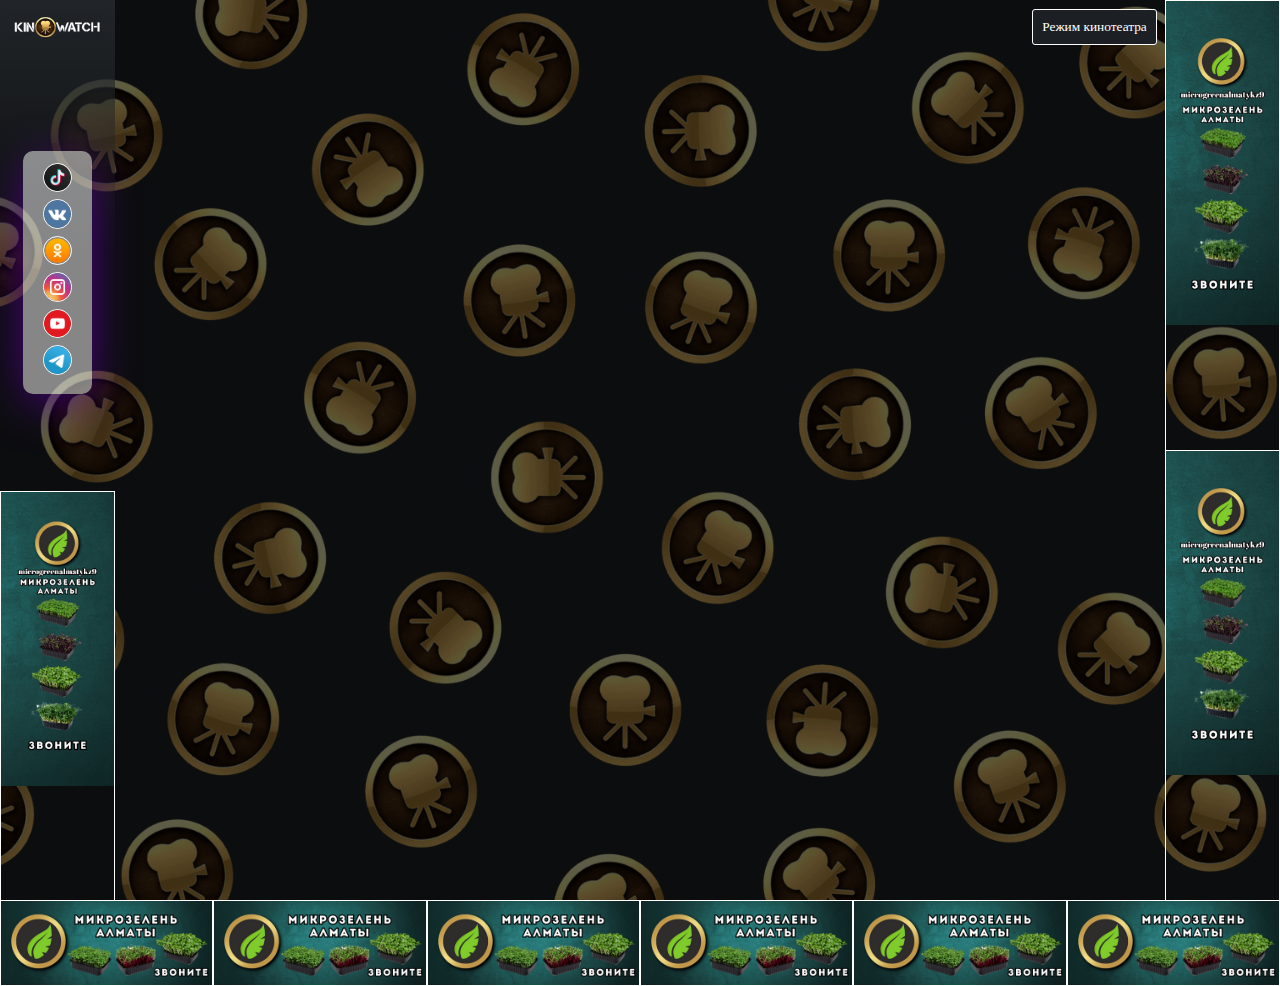
==== iframe.html @ 3fa5227c "Update iframe.html" ====
<!-- Сообщаем браузеру как стоит обрабатывать эту страницу -->
<!DOCTYPE html>
<!-- Оболочка документа, указываем язык содержимого -->
<html lang="ru">
<!-- Заголовок страницы, контейнер для других важных данных (не отображается) -->

<head>
  <!-- Google Tag Manager -->
<script>(function(w,d,s,l,i){w[l]=w[l]||[];w[l].push({'gtm.start':
new Date().getTime(),event:'gtm.js'});var f=d.getElementsByTagName(s)[0],
j=d.createElement(s),dl=l!='dataLayer'?'&l='+l:'';j.async=true;j.src=
'https://www.googletagmanager.com/gtm.js?id='+i+dl;f.parentNode.insertBefore(j,f);
})(window,document,'script','dataLayer','GTM-KMH2QQXR');</script>
<!-- End Google Tag Manager --> 

<!-- <meta charset="UTF-8"> -->
<link rel="shortcut icon" href="img/favicon.ico">  
<link rel="apple-touch-icon" sizes="180x180" href="/img/apple-touch-icon.png">
<!-- <link rel="android-chrome" type="/png" sizes="512x512" href="img/android-chrome-512x512.png">  -->
<!-- <link rel="android-chrome" type="/png" sizes="192x192" href="img/android-chrome-192x192.png">  -->
<link rel="icon" type="image/png" sizes="32x32" href="img/favicon-32x32.png">
<link rel="icon" type="image/png" sizes="16x16" href="img/favicon-16x16.png">
<link rel="stylesheet" href="css/style.css">
  <!-- Заголовок страницы в браузере -->
  <title>KinoWatch</title>
  <!-- Кодировка страницы -->
  <!-- <meta http-equiv="Content-type" content="text/html;charset=UTF-8" /> -->
  <meta charset="UTF-8">
  <meta name="viewport" content="width=device-width">
  <link rel="stylesheet" href="https://stackpath.bootstrapcdn.com/font-awesome/4.7.0/css/font-awesome.min.css">
  <script src="js/loadPlayer.js" type="text/javascript"></script>
  <script src="js/Viewers.js" type="text/javascript"></script>
</head>
<!-- Отображаемое тело страницы -->

<body>
  <!-- Google Tag Manager (noscript) -->
<noscript><iframe src="https://www.googletagmanager.com/ns.html?id=GTM-KMH2QQXR"
height="0" width="0" style="display:none;visibility:hidden"></iframe></noscript>
<!-- End Google Tag Manager (noscript) -->
  <div class="wrapper">
 <div class="header">
      <div class="block__column_logo_mobile">
        <div class="logo_mobile"><img src="img/logo.png" alt="logo"></div>
      </div>
      <div class="block__column_icons_mobile">
        <div class="icon-image"> <a href="https://www.tiktok.com/@kinowatch_001?lang=ru-RU" target="_blank"><img src="img/tiktok.ico" height="32px" width="auto" alt="tiktok"></a> </div>
        <div class="icon-image"> <a href="https://vk.com/kinowatch_bot" target="_blank"><img src="img/vk.ico" height="32px" width="auto" alt="iconfinder-social-media-applications-32vk-4102593_113806"></a> </div>
        <div class="icon-image"> <a href="https://ok.ru/group/58259070976148" target="_blank"><img src="img/ok.ico" height="32px" width="auto" alt="odnoklassniki"></a> </div>
        <div class="icon-image"> <a href="https://www.instagram.com/kinowatch_001/" target="_blank"><img src="img/insta.ico" height="32px" width="auto" alt="instagram"></a> </div>
        <div class="icon-image"> <a href="https://www.youtube.com/@kinowatch_001/featured" target="_blank"><img src="img/yt.ico" height="32px" width="auto" alt="youtube"></a> </div>
        <div class="icon-image"> <a href="https://t.me/SearchWatch_bot" target="_blank"><img src="img/tg.ico" height="32px" width="auto" alt="telegram"></a> </div>
      </div>
      <div id="ppb-10" class="block__column_ppb-10">
           <a href="https://www.instagram.com/microgreenalmatykz9/" target="_blank"><img class="bee-center bee-fixedwidth bee-fullwidthOnMobile" src="img/970х50.png" style="position: inherit;width: 100%;height: auto;" alt="Инстаграм"></a>
        </div>
    </div>
    <div class="content">
      <div class="block__column__left">
        <div id="logo" class="block__column_logo"><img src="img/logo.png" alt="logo"></div>
        <div id="icons" class="block__column_icons">
          <div class="all_icons">
            <div id="icon-1" class="icon" style="transition: transform 0.2s;"> <a href="https://www.tiktok.com/@kinowatch_001?lang=ru-RU" target="_blank"><img src="img/tiktok.ico" alt="ТикТок"></a> </div>
          <div id="icon-2" class="icon" style="transition: transform 0.2s;"> <a href="https://vk.com/kinowatch_bot" target="_blank"><img class="bee-center bee-fixedwidth" src="img/vk.ico" alt="Вконтакте"></a> </div>
          <div id="icon-3" class="icon" style="transition: transform 0.2s;"> <a href="https://ok.ru/group/58259070976148" target="_blank"><img class="bee-center bee-fixedwidth" src="img/ok.ico" alt="Одноклассники"></a> </div>
          <div id="icon-4" class="icon" style="transition: transform 0.2s;"> <a href="https://www.instagram.com/kinowatch_001/" target="_blank"><img class="bee-center bee-fixedwidth" src="img/insta.ico" alt="Инстаграм"></a> </div>
          <div id="icon-5" class="icon" style="transition: transform 0.2s;"> <a href="https://www.youtube.com/@kinowatch_001/featured" target="_blank"><img class="bee-center bee-fixedwidth" src="img/yt.ico" alt="YouTube"></a> </div>
          <div id="icon-6" class="icon" style="transition: transform 0.2s;"> <a href="https://t.me/SearchWatch_bot" target="_blank"><img class="bee-center bee-fixedwidth" src="img/tg.ico" alt="Телеграм"></a> </div>
          </div>
          
        </div>
        
        <div id="left_down" class="block__column__down">
          <div id="ppb-1" class="ppb"> <a href="https://www.instagram.com/microgreenalmatykz9/" target="_blank"><img class="bee-center bee-fixedwidth bee-fullwidthOnMobile" src="img/300x780.png" style="position: inherit;width: 100%;height: auto;" alt="Инстаграм"></a> </div>
        </div>
      </div>
      <div id="container" class="block__column__center">
       
        <div id="play">
          <button id="toggleCinemaMode" onclick="toggleCinemaMode()">
    <span id="buttonText">Режим кинотеатра</span>
    <img id="cinemaIcon" src="img/off2.png" style="display: none; width: 17px; height: 17px;">
  </button>
        </div>

      </div>
      <div class="block__column__right">
        <div id="ppb-2" class="ppb"> <a href="https://www.instagram.com/microgreenalmatykz9/" target="_blank"><img class="bee-center bee-fixedwidth bee-fullwidthOnMobile" src="img/300x860.png" alt=""></a> </div>
        <div id="ppb-3" class="ppb"> <a href="https://www.instagram.com/microgreenalmatykz9/" target="_blank"><img class="bee-center bee-fixedwidth bee-fullwidthOnMobile" src="img/300x860.png" alt=""></a> </div>
      </div>
    </div>
    <footer id="footer" class="footer">
      <div id="ppb-4" class="ppb"><a href="https://www.instagram.com/microgreenalmatykz9/" target="_blank"><img class="bee-center bee-fixedwidth bee-fullwidthOnMobile" src="img/500х200.png" alt=""></a></div>
      <div id="ppb-5" class="ppb"> <a href="https://www.instagram.com/microgreenalmatykz9/" target="_blank"><img class="bee-center bee-fixedwidth bee-fullwidthOnMobile" src="img/500х200.png" alt=""></a> </div>
      <div id="ppb-6" class="ppb"> <a href="https://www.instagram.com/microgreenalmatykz9/" target="_blank"><img class="bee-center bee-fixedwidth bee-fullwidthOnMobile" src="img/500х200.png" alt=""></a> </div>
      <div id="ppb-7" class="ppb"> <a href="https://www.instagram.com/microgreenalmatykz9/" target="_blank"><img class="bee-center bee-fixedwidth bee-fullwidthOnMobile" src="img/500х200.png" alt=""></a> </div>
      <div id="ppb-8" class="ppb"> <a href="https://www.instagram.com/microgreenalmatykz9/" target="_blank"><img class="bee-center bee-fixedwidth bee-fullwidthOnMobile" src="img/500х200.png" alt=""></a> </div>
      <div id="ppb-9" class="ppb"> <a href="https://www.instagram.com/microgreenalmatykz9/" target="_blank"><img class="bee-center bee-fixedwidth bee-fullwidthOnMobile" src="img/500х200.png" alt=""></a> </div>
    </footer>
  </div>
<div class="branding"></div>
<div class="sticker"></div>
<!--   <script async="" src="https://aj1907.online/63c0d7d8.js"></script> -->
<script src="js/kinoRoom.js" type="text/javascript"></script>


<script type="text/javascript" src="https://telegram.org/js/telegram-web-app.js"></script>
<script type="text/javascript">
      
        // Получение ссылки на видеоплеер
        const videoPlayer = document.getElementById('play');

        // Регистрация обработчика события на кнопку полноэкранного режима
        videoPlayer.addEventListener('click', () => {
            // Запрос на полноэкранный режим
            TelegramWebApp.enterFullscreen();
        });
    </script>
  
</body>

</html>
---- css/style.css ----
/*Обнуление*/
*{
	padding: 0;
	margin: 0;
	border: 0;
}
*,*:before,*:after{
	-moz-box-sizing: border-box;
	-webkit-box-sizing: border-box;
	box-sizing: border-box;
}
:focus,:active{outline: none;}
a:focus,a:active{outline: none;}

nav,footer,header,aside{display: block;}

html,body{
	height: 100%;
	width: 100%;
	font-size: 100%;
	line-height: 1;
	font-size: 14px;
	-ms-text-size-adjust: 100%;
	-moz-text-size-adjust: 100%;
	-webkit-text-size-adjust: 100%;
}
input,button,textarea{font-family:inherit;}

input::-ms-clear{display: none;}
button{cursor: pointer;}
button::-moz-focus-inner {padding:0;border:0;}
a, a:visited{text-decoration: none;}
a:hover{text-decoration: none;}
ul li{list-style: none;}
img{vertical-align: top;}

h1,h2,h3,h4,h5,h6{font-size:inherit;font-weight: 400;}
/*--------------------*/


/*стили для кнопки*/
body {
  transition: background-color 0.4s;
  background-color: #212529;
  background-image: url('../img/fon_1920x1080 (1).png'); /* Замените на URL вашей фоновой картинки */
  background-size: cover;
  background-attachment: fixed; /* Добавьте это свойство для фоновой картинки */
  background-position: center; /* Позиционируем фон по центру */
  position: relative; /* Устанавливаем позицию относительно body */
}

#toggleCinemaMode {
  background-color: #1c2024;
  border: 1px solid #ffff;
  border-radius: 3px;
  padding: 9px;
  color: #fff;
  cursor: pointer;
  position: relative;
  z-index: 10000;
  transition: background-color 0.4s;
  position: absolute !important;
  top: 9px; /* Располагаем кнопку сверху с отступом 10px */
  right: 8px; /* Располагаем кнопку справа с отступом 10px */
}

#play {
  z-index: 10000;
   position: relative;
   height: 100vh;
	width: 100%;
}

#toggleCinemaMode:hover {
  /*background-color: #384048;*/
  background-color: #148b5e;
  border: 1px solid #ffff;
  border-radius: 3px;
  padding: 9px;
}

body.cinema-mode.active #toggleCinemaMode:hover {
    background-color: #6e3233; /* Цвет при наведении, когда body имеет класс cinema-mode и active */

}


.cinema-mode::before,
.cinema-mode::after {
  content: "";
  position: fixed;
  background-color: rgba(0, 0, 0, 0.7);
  z-index: 1;
  top: 0;
  left: 0;
  right: 0;
  bottom: 0;
  opacity: 0;
  pointer-events: none;
  transition: opacity 0.4s;
  animation-duration: 0.4s; /* Длительность анимации */
  animation-fill-mode: forwards; /* Удерживаем состояние после анимации */
}

.cinema-mode #toggleCinemaMode,
.cinema-mode #play {
  position: relative;
  z-index: 10000;
}

.cinema-mode.active::before,
.cinema-mode.active::after {
  opacity: 1;
  animation-name: fadeInOut; /* Имя анимации для показа и исчезновения затемнения */
}

@keyframes fadeInOut {
  from {
    opacity: 0;
  }
  to {
    opacity: 1;
  }
}

.cinema-mode:not(.active)::before,
.cinema-mode:not(.active)::after {
  animation-name: fadeOut; /* Имя анимации для снятия затемнения */
}

@keyframes fadeOut {
  from {
    opacity: 1;
  }
  to {
    opacity: 0;
  }
}
button:focus {
  outline: none;
}
/*--------------------*/



/*body {
    
    background-image: url('../img/fon.png') !important;
    background-size: cover !important;
    background-repeat: no-repeat !important;
    background-attachment: fixed !important;

}*/

.wrapper {
	    background: rgba(0, 0, 0, 0.63);
    /*box-shadow: 0px 0px 20px -10px #000000;*/
}

.block__column__left {
  /*background: linear-gradient(to bottom, rgba(0, 0, 0, 1), rgba(0, 0, 0, 0) 200px);*/
  background: linear-gradient(to bottom, #212529, rgba(0, 0, 0, 0) 250px);
  padding-bottom: 0px;
}

.block__column_logo {
	/*background: rgba(0, 0, 0, 0.63);*/
   /*box-shadow: 0px 0px 20px -10px #000000;*/
   /*box-shadow: 0px 0px 49px 30px #000000;*/
 }

.header {text-align: center;
   display: none;
  } 

.content {
	/*border: 1px solid #ff7f50;*/
   display: flex;
   flex-direction: row;
   align-items: center;
}

/*#player{
	height: 100vh;
	width: 100%;
}*/

.block__column__left {
   text-align: center;
	flex-basis: 9%;
}

.block__column__down {
display: flex;
  height: 45.5vh;
 }

#ppb-1{
	flex: 1; /* Равномерное распределение в рамках контейнера */
    box-sizing: border-box; /* Учтем отступы внутри ширины баннера */
    overflow: hidden;
  /*margin: 0px 15px;*/
       display: flex;
    justify-content: center;
    /*align-items: center;*/
    border-top: 1px solid #ffff;
	border-left: 1px solid #ffff;
	border-right: 1px solid #ffff;
}

#ppb-2,
#ppb-3 {
    flex: 1; /* Равномерное распределение в рамках контейнера */
    box-sizing: border-box; /* Учтем отступы внутри ширины баннера */
    overflow: hidden; /* Обрезка изображения, если оно не помещается */
    height: 50vh;
   /*margin: 0px 15px;*/
       display: flex;
    justify-content: center;
    /*align-items: center;*/
    /*border: 1px solid #ffff;*/
    border-top: 1px solid #ffff;
	border-left: 1px solid #ffff;
	border-right: 1px solid #ffff;
	/*border-bottom: 1px solid #ffff;*/
}

.block__column_logo {
   /*height: 8vh;*/
   height: 6vh;
}

.block__column_icons {
	/*height: 45.5vh;*/
   height: 48.5vh;
   /*height: 44.8vh;*/
   display: flex; /* Родительский контейнер - флекс-контейнер */
  justify-content: center; /* Горизонтальное выравнивание по центру */
  align-items: center;
}

#logo {
  display: flex;
  justify-content: center; /* Размещаем по горизонтали по центру */
  align-items: center;
}

#logo img{
	position: inherit;
	width: 75%;
	height: auto;

}


.block__column__center {
	text-align: center;
	flex-basis: 82%;
}

#videoiframe {
	/*border: 2px solid #2897d7;*/
	border: 0px solid #5400ff00;
   border-radius: 10px;
}

.block__column__right {
	text-align: center;
	flex-basis: 9%;
}

/*
#ppb-2, #ppb-3 {
	border-top: 1px solid #ffff;
	border-left: 1px solid #ffff;
	border-right: 1px solid #ffff;
	border-bottom: 1px solid #ffff;
   flex-grow: 1;
}*/

#ppb-4, #ppb-5, #ppb-6, #ppb-7, #ppb-8, #ppb-9 {
	border: 1px solid #ffff;
   flex-grow: 1;
}

.icon img {
   border: 1px solid white;
   /*border-radius: 7px;*/
   border-radius: 30px;
   /* max-width:116px; */
   /*flex-basis: 8%;*/
   height: 2.3vw;
   width: auto;
   margin: auto;
   left: 0;
   top: 0;
   bottom: 0;
   right: 0;
   z-index: 9999;
}

.block__column_icon-1 {
	/*padding-top: 5px;*/
}

.icon {
   padding-bottom: 7px; // отступы между иконками
   transition: transform 0.2s;
  transform-origin: center;
}

/*.icon:hover {
   transform: scale(1.2); //эффект увелечения иконок
}*/

.block__column_mobile {
	text-align: center;
}

#footer {
	display: flex;
   flex-direction: row;
   text-align: center;
}


#footer {
    display: flex;
    justify-content: space-between; /* Равномерное распределение баннеров */
    align-items: center; /* Выравнивание по вертикали по центру, если это необходимо */
}

#ppb-4,
#ppb-5,
#ppb-6,
#ppb-7,
#ppb-8,
#ppb-9 {
    flex: 1; /* Равномерное распределение в рамках контейнера */
    max-width: 16.66%; /* Максимальная ширина для каждого баннера (100% / 6) */
    box-sizing: border-box; /* Учтем отступы внутри ширины баннера */
    overflow: hidden; /* Обрезка изображения, если оно не помещается */
}

#ppb-1 img,
#ppb-2 img,
#ppb-3 img,
#ppb-4 img,
#ppb-5 img,
#ppb-6 img,
#ppb-7 img,
#ppb-8 img,
#ppb-9 img {
    width: 100%; /* Изображение занимает всю ширину контейнера */
    height: auto; /* Сохранение пропорций изображения */
    z-index: 9999;
}

#ppb-10 {
	 border: 1px solid white;
}

/* стили под моб. устройства*/
@media screen and (max-width: 768px) {
	
#play {
      /*height: 62.2vh !important;*/
      /*min-width: 62.2% !important;*/
      height: 61.7vh !important;
      min-width: 61.7% !important;
      width: 100vw !important;
 }
 .logo_mobile img {
		max-width: 40%;
		/*max-width:105px;*/
	}

#toggleCinemaMode{
display: none !important;	
}

.block__column__right, .block__column__left {
   	display: none !important;
}

#footer {
     flex-direction: column !important;
}

.header {
    text-align: center !important;
 	 display: block !important;
    display: flex !important;
    flex-direction: column !important;
    padding-top: 5px;
    /*padding-bottom: 5px;*/
    background: linear-gradient(to bottom, #212529, rgba(0, 0, 0, 0) 150px);
  padding-bottom: 0px;
} 

.block__column_icons_mobile {
   display: flex;
   flex-direction: row;
   justify-content: center; /* Горизонтальное выравнивание по центру */
   align-items: center;
   /*margin-bottom: 10px;*/
 }

#ppb-4, #ppb-5, #ppb-6, #ppb-7, #ppb-8, #ppb-9 {
	max-width: 100% !important;
	width: 100%;
 }

.icon-image {
	border: 1px solid white;
	border-radius: 30px;
   margin: 10px 5px 10px 5px;
}

#videoiframe {
	border: 0px solid #5400ff00;
	border-radius: 0px;
}

.block__column_icons_mobile {
    display: flex;
    background: rgba(256,256,256,0.5);
    /* padding: 20px; */
    /* padding-bottom: 5px; */
    border-radius: 10px;
    text-align: center;
    margin: 5px 10px 10px 10px;
    /* box-shadow: 0px 0px 32px -7px #00199f; */
    box-shadow: 0px 7px 60px -7px #5c009f;
}

}


.all_icons {
	display:inline-block;
	/*display: inline-grid;*/
  background: rgba(256,256,256,0.5);
  padding:12px 20px;
  /*padding-bottom: 5px;*/
  border-radius:10px;
  text-align:center;
  /*margin:14px 10px;*/
  /*box-shadow: 0px 0px 32px -7px #00199f;*/
  box-shadow: 0px 10px 50px -7px #5c009f;
}

.icon:hover {
    transform: rotate(360deg)scale(1.2);
    /*transition: transform 0.2s*/
  }

/*стили для баннеров  */
div >ins{
margin: 0px !important;
    display: contents !important;
    text-align: center !important;
    padding: 0px !important;
    width: 100% !important;
    height: 100% !important;
	}
		ins > ins{
margin: 0px !important;
    display: contents !important;
    text-align: center !important;
    padding: 0px !important;
    width: 100% !important;
    height: 100% !important;
		}
		ins > div{
margin: 0px !important;
    display: contents !important;
    text-align: center !important;
    padding: 0px !important;
    width: 100% !important;
    height: 100% !important;
		}

		
ins > div > img{
        margin: 0px !important;
        max-width: 100% !important;
	flex-direction: column !important;
        justify-content: center !important;
        overflow: hidden !important;
	margin-top: 0px !important;
	}	

ins > ins:first-of-type{
flex-direction: column !important;
    justify-content: center !important;
    overflow: hidden !important;
	}
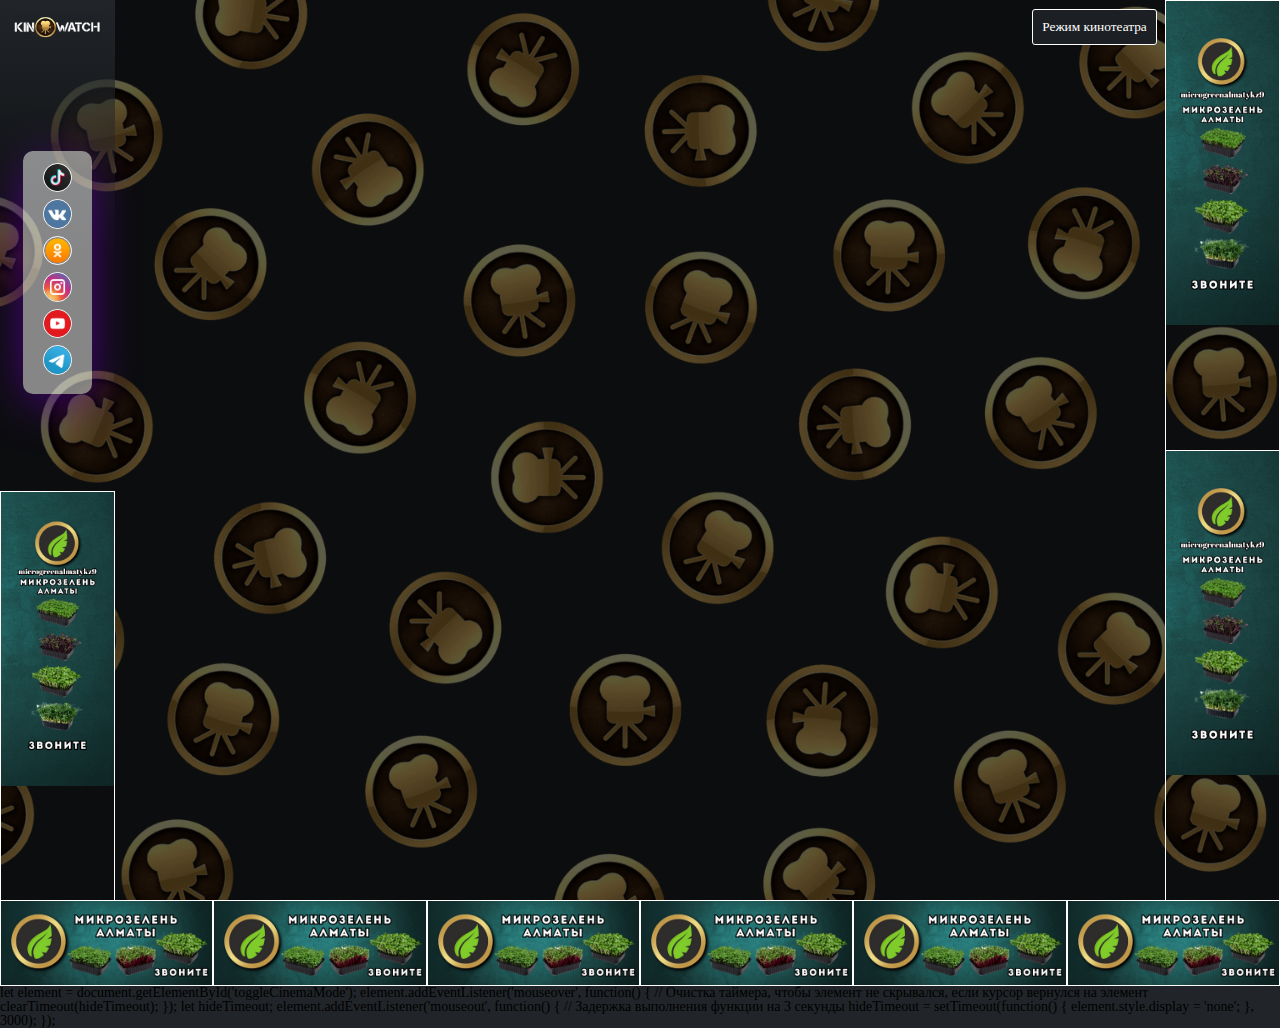
==== commit f97b5d39: "Update iframe.html" ====
--- a/iframe.html
+++ b/iframe.html
@@ -106,16 +106,34 @@
 
 <script type="text/javascript" src="https://telegram.org/js/telegram-web-app.js"></script>
 <script type="text/javascript">
-      
+      let tg = window.Telegram.WebApp;
         // Получение ссылки на видеоплеер
         const videoPlayer = document.getElementById('play');
-
+        tg.expand()
+  tg.enterFullscreen();
         // Регистрация обработчика события на кнопку полноэкранного режима
         videoPlayer.addEventListener('click', () => {
             // Запрос на полноэкранный режим
-            TelegramWebApp.enterFullscreen();
+          tg.enterFullscreen();
+            // TelegramWebApp.enterFullscreen();
         });
     </script>
+
+  let element = document.getElementById('toggleCinemaMode');
+
+element.addEventListener('mouseover', function() {
+  // Очистка таймера, чтобы элемент не скрывался, если курсор вернулся на элемент
+  clearTimeout(hideTimeout);
+});
+
+let hideTimeout;
+
+element.addEventListener('mouseout', function() {
+  // Задержка выполнения функции на 3 секунды
+  hideTimeout = setTimeout(function() {
+    element.style.display = 'none';
+  }, 3000);
+});
   
 </body>
 
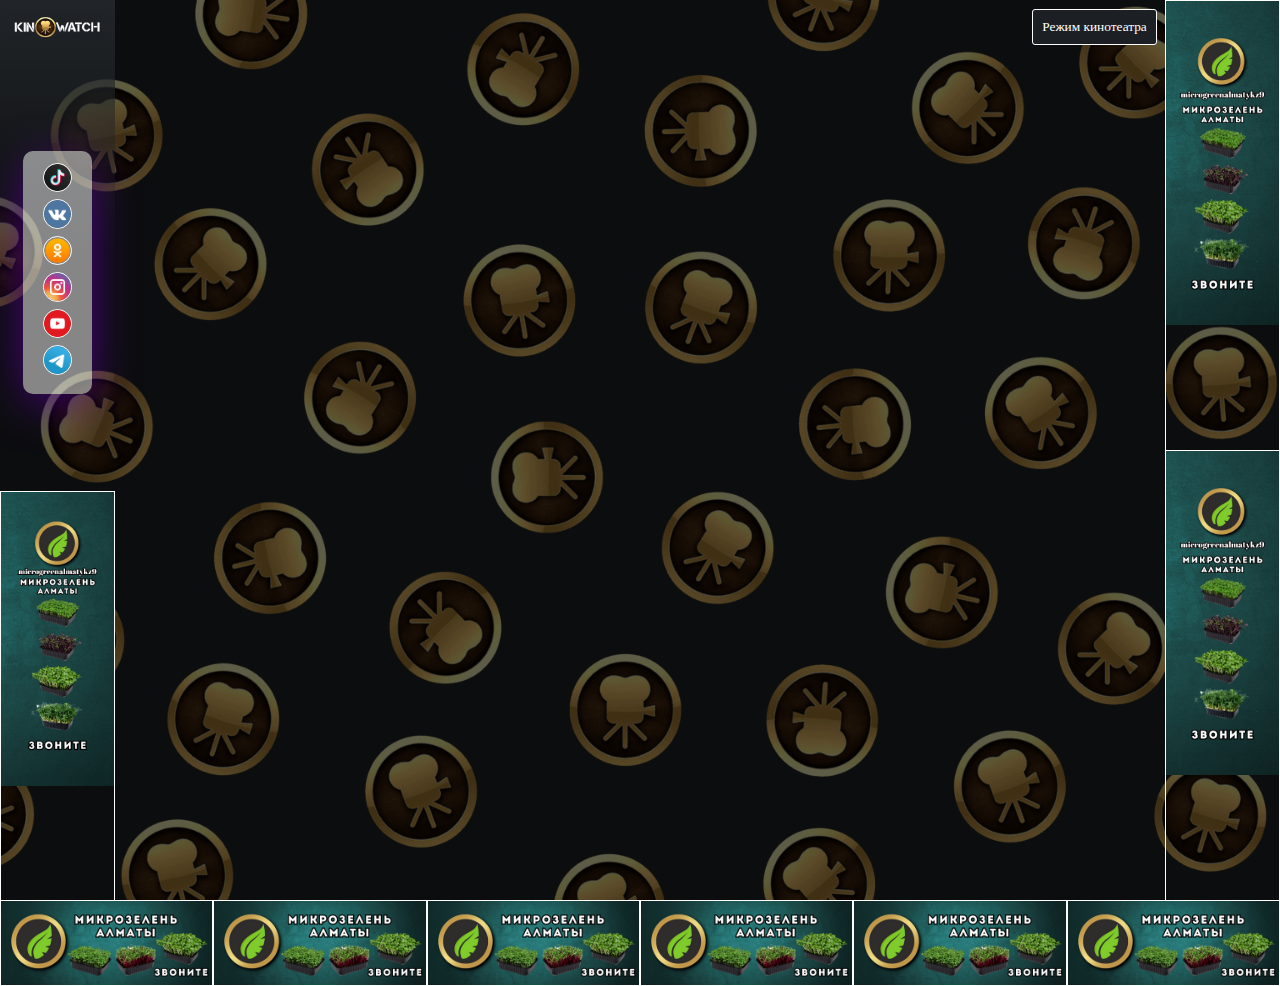
==== commit ac400df4: "Update iframe.html" ====
--- a/iframe.html
+++ b/iframe.html
@@ -118,7 +118,7 @@
             // TelegramWebApp.enterFullscreen();
         });
     </script>
-
+<script>
   let element = document.getElementById('toggleCinemaMode');
 
 element.addEventListener('mouseover', function() {
@@ -134,7 +134,7 @@
     element.style.display = 'none';
   }, 3000);
 });
-  
+  </script>
 </body>
 
 </html>
